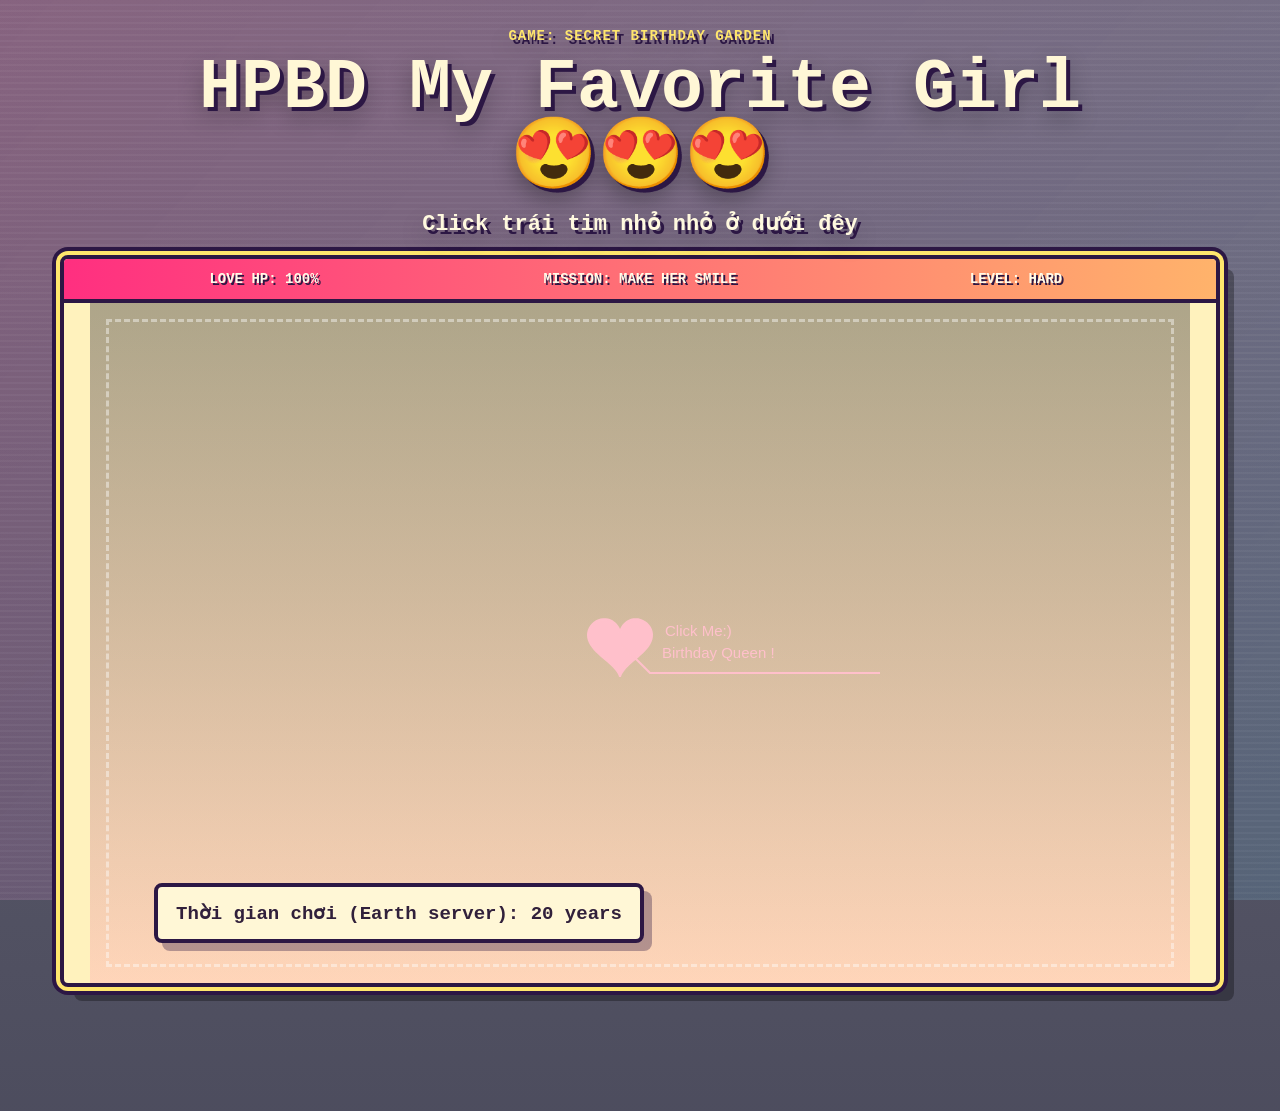
==== index.html @ 940bd0d7 "Initial birthday website" ====
<!doctype html>
<html lang="en">
<head>
    <meta charset="UTF-8">
    <meta name="viewport" content="width=device-width, initial-scale=1.0">
    <title>A Tiny Gift Quest</title>
    <link type="text/css" rel="stylesheet" href="./file/default.css">
    <script type="text/javascript" src="./file/jquery.min.js"></script>
    <script type="text/javascript" src="./file/jscex.min.js"></script>
    <script type="text/javascript" src="./file/jscex-parser.js"></script>
    <script type="text/javascript" src="./file/jscex-jit.js"></script>
    <script type="text/javascript" src="./file/jscex-builderbase.min.js"></script>
    <script type="text/javascript" src="./file/jscex-async.min.js"></script>
    <script type="text/javascript" src="./file/jscex-async-powerpack.min.js"></script>
    <script type="text/javascript" src="./file/functions.js" charset="utf-8"></script>
    <script type="text/javascript" src="./file/love.js" charset="utf-8"></script>
    <script type="text/javascript" src="./file/site.js" charset="utf-8"></script>
</head>
<body class="page-intro">
    <div class="pixel-sky" aria-hidden="true">
        <span></span><span></span><span></span><span></span><span></span>
    </div>

    <main id="main" class="intro-shell">
        <section class="pixel-hero">
            <p class="kicker">Game: Secret Birthday Garden</p>
            <h1>HPBD My Favorite Girl😍😍😍</h1>
            <p class="intro-note">Click trái tim nhỏ nhỏ ở dưới đêy</p>
        </section>

        <div id="error">Your browser needs canvas support to show this birthday surprise.</div>

        <audio autoplay loop preload="auto" id="myAudio">
            <source src="aud.mp3" type="audio/mp3">
        </audio>

        <div class="arcade-frame">
            <div class="frame-top">
                <span>LOVE HP: 100%</span>
                <span>MISSION: MAKE HER SMILE</span>
                <span>LEVEL: HARD</span>
            </div>

            <div id="wrap">
                <div id="text">
                    <div id="code"></div>
                </div>
                <div id="meme-panel" class="meme-panel" aria-live="polite">
                    <p class="meme-label">Iu nhắm</p>
                    <img src="./meme.png" alt="A funny meme demonstration of the birthday message">
                    <p class="meme-missing">Save your meme picture as <strong>meme.png</strong> in this project folder.</p>
                </div>
                <div id="clock-box">
                    <span id="clock">Thời gian chơi (Earth server): 20 years</span>
                </div>
                <canvas id="canvas" width="1100" height="680"></canvas>
            </div>
        </div>

        <a class="pixel-button gift-button" id="next-gift" href="question.html">Nhấn nút này đêy</a>
    </main>

    <script>
    (function() {
        var canvas = $('#canvas');

        if (!canvas[0].getContext) {
            $("#error").show();
            return false;
        }

        var width = canvas.width();
        var height = canvas.height();
        canvas.attr("width", width);
        canvas.attr("height", height);

        var opts = {
            seed: {
                x: width / 2 - 20,
                color: "rgb(190, 26, 37)",
                scale: 2
            },
            branch: [
                [535, 680, 570, 250, 500, 200, 30, 100, [
                    [540, 500, 455, 417, 340, 400, 13, 100, [
                        [450, 435, 434, 430, 394, 395, 2, 40]
                    ]],
                    [550, 445, 600, 356, 680, 345, 12, 100, [
                        [578, 400, 648, 409, 661, 426, 3, 80]
                    ]],
                    [539, 281, 537, 248, 534, 217, 3, 40],
                    [546, 397, 413, 247, 328, 244, 9, 80, [
                        [427, 286, 383, 253, 371, 205, 2, 40],
                        [498, 345, 435, 315, 395, 330, 4, 60]
                    ]],
                    [546, 357, 608, 252, 678, 221, 6, 100, [
                        [590, 293, 646, 277, 648, 271, 2, 80]
                    ]]
                ]]
            ],
            bloom: {
                num: 700,
                width: 1080,
                height: 650
            },
            footer: {
                width: 1200,
                height: 5,
                speed: 10
            }
        };

        var tree = new Tree(canvas[0], width, height, opts);
        var seed = tree.seed;
        var foot = tree.footer;
        var hold = 1;

        $("#meme-panel img").on("load", function() {
            $("#meme-panel").addClass("has-image");
        });

        canvas.click(function(e) {
            playAudio();
            var offset = canvas.offset(), x, y;
            x = e.pageX - offset.left;
            y = e.pageY - offset.top;
            if (seed.hover(x, y)) {
                hold = 0;
                canvas.unbind("click");
                canvas.unbind("mousemove");
                canvas.removeClass('hand');
                $(".intro-note").text("Growing birthday magic...");
            }
        }).mousemove(function(e) {
            var offset = canvas.offset(), x, y;
            x = e.pageX - offset.left;
            y = e.pageY - offset.top;
            canvas.toggleClass('hand', seed.hover(x, y));
        });

        var seedAnimate = eval(Jscex.compile("async", function () {
            seed.draw();
            while (hold) {
                $await(Jscex.Async.sleep(10));
            }
            while (seed.canScale()) {
                seed.scale(0.95);
                $await(Jscex.Async.sleep(10));
            }
            while (seed.canMove()) {
                seed.move(0, 2);
                foot.draw();
                $await(Jscex.Async.sleep(10));
            }
        }));

        var growAnimate = eval(Jscex.compile("async", function () {
            do {
                tree.grow();
                $await(Jscex.Async.sleep(10));
            } while (tree.canGrow());
        }));

        var flowAnimate = eval(Jscex.compile("async", function () {
            do {
                tree.flower(2);
                $await(Jscex.Async.sleep(10));
            } while (tree.canFlower());
        }));

        var moveAnimate = eval(Jscex.compile("async", function () {
            tree.snapshot("p1", 240, 0, 610, 680);
            while (tree.move("p1", 500, 0)) {
                foot.draw();
                $await(Jscex.Async.sleep(10));
            }
            foot.draw();
            tree.snapshot("p2", 500, 0, 610, 680);

            canvas.parent().css("background", "url(" + tree.toDataURL('image/png') + ")");
            canvas.css("background", "#fff4c8");
            $await(Jscex.Async.sleep(300));
            canvas.css("background", "none");
        }));

        var textAnimate = eval(Jscex.compile("async", function () {
            var birthdayLines = [
                "Hế lô Levie aka Anh ngữ Đại Sư cô =)",
                "Bẹn đã tìm thấy phần quà bí mật gòi",
                "Nhân dịp 20 năm nhập cảnh mặt đất",
                "Bẹn trai của Levie aka Lilmilo muốn nói là",
                " 'Cho dù thế giới có quay lưng với bẹn'",
                "'..................'",
                "'Thì tui quay lưng cùng thế giới luôn🤡🤡🤡'"
            ];
            function getTypewriterDuration(html) {
                var progress = 0;
                var ticks = 0;
                while (progress < html.length) {
                    if (html.substr(progress, 1) == "<") {
                        progress = html.indexOf(">", progress) + 1;
                    } else {
                        progress++;
                    }
                    ticks++;
                }
                return ticks * 75 + 450;
            }
            var messageHtml = "<span class=\"say\">" + birthdayLines.join("</span><br><span class=\"say\">") + "</span><br>";
            $("#text").show();
            $("#code").html(messageHtml).show().typewriter();
            $await(Jscex.Async.sleep(getTypewriterDuration(messageHtml)));
            $await(Jscex.Async.sleep(3000));
            $("#meme-panel").addClass("is-visible");
            $await(Jscex.Async.sleep(3500));
            $("#next-gift").addClass("is-visible");
        }));

        var runAsync = eval(Jscex.compile("async", function () {
            $await(seedAnimate());
            $await(growAnimate());
            $await(flowAnimate());
            $await(moveAnimate());
            textAnimate().start();
        }));

        runAsync().start();
    })();
    </script>
</body>
</html>
---- file/default.css ----
:root {
  --ink: #fff7d6;
  --text: #31203b;
  --deep: #151033;
  --night: #080820;
  --pink: #ff5da8;
  --hot-pink: #ff2f80;
  --peach: #ffb36b;
  --mint: #7dffcf;
  --yellow: #ffe66d;
  --blue: #74d7ff;
  --panel: #fff2bd;
  --panel-dark: #ffc45f;
  --border: #2c1744;
  --shadow: rgba(0, 0, 0, 0.32);
}

* {
  box-sizing: border-box;
}

html {
  min-height: 100%;
}

body {
  min-height: 100vh;
  margin: 0;
  color: var(--ink);
  overflow-x: hidden;
  font-family: "Courier New", Courier, monospace;
  background:
    linear-gradient(rgba(8, 8, 32, 0.62), rgba(8, 8, 32, 0.72)),
    url("../img2.png") center / cover fixed no-repeat;
}

body::before {
  position: fixed;
  inset: 0;
  z-index: -2;
  content: "";
  background:
    repeating-linear-gradient(0deg, rgba(255, 255, 255, 0.04) 0 2px, transparent 2px 6px),
    linear-gradient(135deg, rgba(255, 93, 168, 0.22), rgba(116, 215, 255, 0.14));
  pointer-events: none;
}

a {
  color: inherit;
}

img {
  image-rendering: auto;
}

h1,
h2,
p {
  margin-top: 0;
}

#main,
.question-stage,
.prize-stage {
  position: relative;
  z-index: 1;
  width: 100%;
  min-height: 100vh;
  padding: 28px 18px 44px;
}

.pixel-sky {
  position: fixed;
  inset: 0;
  z-index: 0;
  overflow: hidden;
  pointer-events: none;
}

.pixel-sky span {
  position: absolute;
  width: 14px;
  height: 14px;
  background: var(--yellow);
  box-shadow: 14px 0 var(--yellow), 28px 0 transparent, 0 14px transparent, 14px 14px var(--yellow);
  animation: pixelFloat 9s linear infinite;
}

.pixel-sky span:nth-child(1) {
  left: 8%;
  top: 74%;
  background: var(--pink);
  box-shadow: 14px 0 var(--pink), 0 14px var(--pink), 14px 14px var(--pink);
}

.pixel-sky span:nth-child(2) {
  left: 24%;
  top: 84%;
  animation-duration: 12s;
}

.pixel-sky span:nth-child(3) {
  left: 52%;
  top: 78%;
  background: var(--mint);
  box-shadow: 14px 0 var(--mint), 0 14px var(--mint), 14px 14px var(--mint);
  animation-delay: 2s;
}

.pixel-sky span:nth-child(4) {
  left: 76%;
  top: 88%;
  background: var(--blue);
  box-shadow: 14px 0 var(--blue), 0 14px var(--blue), 14px 14px var(--blue);
  animation-delay: 4s;
  animation-duration: 10s;
}

.pixel-sky span:nth-child(5) {
  left: 91%;
  top: 72%;
  background: var(--peach);
  box-shadow: 14px 0 var(--peach), 0 14px var(--peach), 14px 14px var(--peach);
  animation-delay: 1s;
  animation-duration: 13s;
}

.pixel-hero {
  width: min(920px, 100%);
  margin: 0 auto 14px;
  text-align: center;
  text-shadow: 4px 4px 0 var(--border), 0 10px 24px var(--shadow);
}

.pixel-hero h1 {
  transition: transform 160ms steps(2), text-shadow 160ms steps(2);
}

.pixel-hero:hover h1 {
  transform: translateY(-2px);
  text-shadow: 5px 5px 0 var(--border), 0 12px 0 rgba(255, 47, 128, 0.24);
}

.kicker {
  margin-bottom: 10px;
  color: var(--yellow);
  font-size: 14px;
  font-weight: 700;
  letter-spacing: 1px;
  text-transform: uppercase;
}

.pixel-hero h1,
.pixel-window h1 {
  margin-bottom: 14px;
  font-size: clamp(34px, 6vw, 70px);
  line-height: 1;
  letter-spacing: 0;
}

.intro-note,
.survey-copy {
  margin-bottom: 0;
  color: #fff9df;
  font-size: clamp(16px, 2vw, 22px);
  font-weight: 700;
  line-height: 1.5;
}

.arcade-frame,
.pixel-window {
  width: min(1160px, 100%);
  margin: 0 auto;
  border: 4px solid var(--border);
  border-radius: 8px;
  background: var(--panel);
  color: var(--text);
  box-shadow:
    0 0 0 4px var(--yellow),
    0 0 0 8px var(--border),
    14px 14px 0 rgba(0, 0, 0, 0.3);
}

.arcade-frame {
  overflow-x: auto;
  transition: transform 160ms steps(2), box-shadow 160ms steps(2);
}

.arcade-frame:hover {
  transform: translate(-2px, -2px);
  box-shadow:
    0 0 0 4px var(--yellow),
    0 0 0 8px var(--border),
    18px 18px 0 rgba(0, 0, 0, 0.34);
}

.frame-top {
  display: grid;
  grid-template-columns: repeat(3, 1fr);
  gap: 8px;
  padding: 12px 16px;
  border-bottom: 4px solid var(--border);
  background: linear-gradient(90deg, var(--hot-pink), var(--peach));
  color: #fffbe9;
  font-size: 14px;
  font-weight: 700;
  text-align: center;
  text-shadow: 2px 2px 0 var(--border);
}

#wrap {
  position: relative;
  width: 1100px;
  height: 680px;
  margin: 0 auto;
  overflow: hidden;
  background:
    linear-gradient(rgba(8, 8, 32, 0.18), rgba(255, 93, 168, 0.1)),
    url("../img.png") center / cover no-repeat;
}

#wrap::after {
  position: absolute;
  inset: 16px;
  z-index: 2;
  content: "";
  border: 3px dashed rgba(255, 255, 255, 0.42);
  pointer-events: none;
}

#text {
  position: absolute;
  z-index: 4;
  display: none;
  left: 70px;
  top: 56px;
  width: 365px;
  min-height: 310px;
  padding: 22px;
  border: 4px solid var(--border);
  border-radius: 8px;
  background: #ffeeb3;
  box-shadow: 8px 8px 0 rgba(44, 23, 68, 0.35);
}

#code {
  display: none;
  color: var(--text);
  font-size: 19px;
  font-weight: 700;
  line-height: 1.65;
}

.meme-panel {
  position: absolute;
  z-index: 5;
  right: 58px;
  top: 48px;
  display: none;
  width: 470px;
  max-height: 560px;
  padding: 14px;
  border: 4px solid var(--border);
  border-radius: 8px;
  background: #fff9dd;
  box-shadow: 8px 8px 0 rgba(44, 23, 68, 0.35);
  transform: translateY(18px) scale(0.96);
  transition: transform 160ms steps(2), box-shadow 160ms steps(2);
}

.meme-panel.is-visible {
  display: block;
  animation: memePop 650ms steps(4) both;
}

.meme-panel.is-visible:hover {
  transform: translateY(-4px) rotate(1deg);
  box-shadow: 12px 12px 0 rgba(44, 23, 68, 0.35);
}

.meme-label {
  margin: 0 0 10px;
  color: var(--hot-pink);
  font-size: 14px;
  font-weight: 700;
  letter-spacing: 1px;
  text-align: center;
  text-transform: uppercase;
}

.meme-panel img {
  display: block;
  width: 100%;
  max-height: 490px;
  object-fit: contain;
  image-rendering: auto;
  border: 3px dashed rgba(44, 23, 68, 0.32);
  border-radius: 6px;
  background: #fff;
}

.meme-panel:not(.has-image) img {
  display: none;
}

.meme-missing {
  margin: 0;
  padding: 28px 18px;
  border: 3px dashed rgba(44, 23, 68, 0.32);
  border-radius: 6px;
  background: #fff;
  color: var(--text);
  font-size: 16px;
  font-weight: 700;
  line-height: 1.5;
  text-align: center;
}

.meme-panel.has-image .meme-missing {
  display: none;
}

#clock-box {
  position: absolute;
  z-index: 4;
  left: 64px;
  bottom: 40px;
  display: block;
  max-width: 520px;
  padding: 14px 18px;
  border: 4px solid var(--border);
  border-radius: 8px;
  background: #fff7d6;
  color: var(--text);
  box-shadow: 8px 8px 0 rgba(44, 23, 68, 0.35);
  font-size: 19px;
  font-weight: 700;
}

#clock .digit {
  color: var(--hot-pink);
  font-size: 38px;
}

#canvas {
  position: relative;
  z-index: 1;
  display: block;
  width: 1100px;
  height: 680px;
  background:
    linear-gradient(rgba(8, 8, 32, 0.18), rgba(255, 93, 168, 0.1)),
    url("../img.png") center / cover no-repeat;
}

#error {
  display: none;
  width: min(680px, 100%);
  margin: 18px auto;
  padding: 14px;
  border: 4px solid var(--border);
  border-radius: 8px;
  background: var(--hot-pink);
  color: #fff;
  text-align: center;
}

.hand {
  cursor: pointer;
}

.say {
  display: inline-block;
  margin-left: 0;
}

.space {
  margin-right: 150px;
}

#message-box {
  position: absolute;
  margin-top: 450px;
  font-family: "Courier New", Courier, monospace;
  font-size: 25px;
}

.pixel-button {
  display: inline-flex;
  align-items: center;
  justify-content: center;
  min-width: 160px;
  min-height: 52px;
  border: 4px solid var(--border);
  border-radius: 8px;
  padding: 10px 18px;
  color: #fffbe9;
  background: var(--hot-pink);
  box-shadow: 0 6px 0 var(--border), 8px 8px 0 rgba(0, 0, 0, 0.2);
  cursor: pointer;
  font-family: "Courier New", Courier, monospace;
  font-size: 18px;
  font-weight: 700;
  text-align: center;
  text-decoration: none;
  text-transform: uppercase;
  position: relative;
  overflow: hidden;
  transition: transform 120ms ease, box-shadow 120ms ease, background 120ms ease;
}

.pixel-button::after {
  position: absolute;
  top: 0;
  left: -38%;
  width: 26%;
  height: 100%;
  content: "";
  background: rgba(255, 255, 255, 0.38);
  transform: skewX(-18deg);
}

.pixel-button:hover {
  background: #ff76b8;
  transform: translateY(-2px);
  box-shadow: 0 8px 0 var(--border), 10px 10px 0 rgba(0, 0, 0, 0.2);
}

.pixel-button:hover::after {
  animation: pixelShine 520ms steps(4) both;
}

.pixel-button:active {
  transform: translateY(4px);
  box-shadow: 0 2px 0 var(--border), 5px 5px 0 rgba(0, 0, 0, 0.2);
}

.gift-button {
  display: flex;
  width: fit-content;
  margin: 28px auto 0;
  opacity: 0;
  pointer-events: none;
  transform: translateY(12px);
}

.gift-button.is-visible {
  opacity: 1;
  pointer-events: auto;
  animation: buttonPop 700ms steps(4) both;
}

.question-stage,
.prize-stage {
  display: grid;
  place-items: center;
}

.pixel-window {
  position: relative;
  width: min(920px, 100%);
  padding: clamp(24px, 5vw, 52px);
  text-align: center;
  transition: transform 160ms steps(2), box-shadow 160ms steps(2);
}

.pixel-window:hover {
  transform: translate(-2px, -2px);
  box-shadow:
    0 0 0 4px var(--yellow),
    0 0 0 8px var(--border),
    18px 18px 0 rgba(0, 0, 0, 0.32);
}

.pixel-window::before {
  position: absolute;
  inset: 12px;
  content: "";
  border: 3px dashed rgba(44, 23, 68, 0.25);
  pointer-events: none;
}

.survey-window,
.win-window {
  background:
    linear-gradient(rgba(255, 255, 255, 0.24), rgba(255, 255, 255, 0)),
    var(--panel);
}

.survey-window .kicker {
  color: #c69200;
}

.survey-window h1,
.win-window h1 {
  color: var(--hot-pink);
  text-shadow: 3px 3px 0 #fff, 6px 6px 0 rgba(44, 23, 68, 0.18);
}

.survey-copy {
  color: var(--text);
}

.choice-zone {
  position: relative;
  width: min(680px, 100%);
  min-height: 260px;
  margin: 32px auto 22px;
  border: 4px solid var(--border);
  border-radius: 8px;
  background:
    linear-gradient(90deg, rgba(255, 93, 168, 0.16), rgba(116, 215, 255, 0.2)),
    #fff9dd;
  overflow: visible;
}

.yes-button,
.no-button {
  position: absolute;
  top: 102px;
}

.yes-button {
  left: max(24px, 18%);
  background: #20c997;
}

.yes-button:hover {
  background: #36e2b1;
}

.no-button {
  right: max(24px, 18%);
  background: #f03e3e;
}

.no-button.is-runaway {
  position: fixed;
  z-index: 50;
  right: auto;
  transition: left 80ms steps(2), top 80ms steps(2), transform 80ms steps(2), background 120ms ease;
  will-change: left, top, transform;
}

.tiny-note {
  margin: 0;
  color: var(--border);
  font-size: 15px;
  font-weight: 700;
}

.reward-grid {
  display: grid;
  grid-template-columns: repeat(2, minmax(0, 1fr));
  gap: 18px;
  margin: 28px 0;
}

.pixel-card,
.certificate {
  border: 4px solid var(--border);
  border-radius: 8px;
  background: #fff9dd;
  box-shadow: 8px 8px 0 rgba(44, 23, 68, 0.22);
}

.pixel-card {
  padding: 22px;
  text-align: left;
  transition: transform 160ms steps(2), box-shadow 160ms steps(2);
}

.pixel-card:hover,
.certificate:hover {
  transform: translateY(-4px);
  box-shadow: 10px 12px 0 rgba(44, 23, 68, 0.26);
}

.card-label,
.cert-small {
  display: block;
  margin-bottom: 10px;
  color: var(--hot-pink);
  font-size: 13px;
  font-weight: 700;
  letter-spacing: 1px;
  text-transform: uppercase;
}

.pixel-card strong {
  display: block;
  margin-bottom: 12px;
  color: var(--border);
  font-size: clamp(28px, 5vw, 44px);
  line-height: 1;
}

.pixel-card p,
.certificate p {
  margin-bottom: 0;
  color: var(--text);
  font-size: 16px;
  font-weight: 700;
  line-height: 1.5;
}

.cash-card {
  background: linear-gradient(135deg, #dbfff4, #fff9dd);
}

.ticket-card {
  background:
    linear-gradient(90deg, transparent 0 12px, rgba(44, 23, 68, 0.09) 12px 16px, transparent 16px 28px),
    #fff3b0;
}

.certificate {
  padding: 10px;
  background: #fff5c7;
  transition: transform 160ms steps(2), box-shadow 160ms steps(2);
}

.certificate-border {
  padding: clamp(22px, 4vw, 36px);
  border: 3px dashed var(--border);
  border-radius: 6px;
}

.certificate h2 {
  margin-bottom: 14px;
  color: var(--hot-pink);
  font-size: clamp(28px, 5vw, 50px);
  line-height: 1;
  text-shadow: 3px 3px 0 #fff;
}

.cert-footer {
  display: flex;
  justify-content: space-between;
  gap: 12px;
  margin-top: 24px;
  color: var(--border);
  font-size: 15px;
  font-weight: 700;
}

.prize-actions {
  display: flex;
  flex-wrap: wrap;
  justify-content: center;
  gap: 16px;
  margin-top: 26px;
}

.restart-button,
.download-button {
  margin-top: 0;
}

.download-button {
  background: #20c997;
}

.download-button:hover {
  background: #36e2b1;
}

.restart-button {
  background: #6c63ff;
}

@keyframes pixelFloat {
  from {
    transform: translate3d(0, 0, 0);
    opacity: 0;
  }

  15% {
    opacity: 0.9;
  }

  to {
    transform: translate3d(28px, -110vh, 0);
    opacity: 0;
  }
}

@keyframes buttonPop {
  from {
    opacity: 0;
    transform: translateY(18px) scale(0.9);
  }

  to {
    opacity: 1;
    transform: translateY(0) scale(1);
  }
}

@keyframes memePop {
  from {
    opacity: 0;
    transform: translateY(18px) scale(0.96);
  }

  to {
    opacity: 1;
    transform: translateY(0) scale(1);
  }
}

@keyframes pixelShine {
  from {
    left: -38%;
  }

  to {
    left: 120%;
  }
}

@media (max-width: 760px) {
  #main,
  .question-stage,
  .prize-stage {
    padding: 18px 10px 30px;
  }

  .frame-top {
    grid-template-columns: 1fr;
    font-size: 13px;
  }

  .arcade-frame {
    width: 100%;
  }

  #wrap {
    margin-left: 0;
  }

  .meme-panel {
    left: 24px;
    right: auto;
    top: 360px;
    width: 430px;
  }

  .pixel-window {
    padding: 22px 14px;
  }

  .choice-zone {
    min-height: 300px;
  }

  .yes-button {
    left: 18px;
    top: 82px;
  }

  .no-button {
    right: 18px;
    top: 182px;
  }

  .reward-grid {
    grid-template-columns: 1fr;
  }

  .cert-footer {
    display: block;
  }

  .cert-footer span {
    display: block;
    margin-top: 8px;
  }
}

@media (max-width: 480px) {
  #main,
  .question-stage,
  .prize-stage {
    padding: 14px 8px 26px;
  }

  .pixel-hero h1,
  .pixel-window h1 {
    font-size: clamp(30px, 12vw, 46px);
  }

  .intro-note,
  .survey-copy {
    font-size: 15px;
  }

  .pixel-window {
    padding: 18px 12px;
  }

  .pixel-button {
    min-width: 132px;
    min-height: 48px;
    padding: 8px 12px;
    font-size: 15px;
  }

  .choice-zone {
    min-height: 280px;
    margin: 24px auto 18px;
  }
}

@media (prefers-reduced-motion: reduce) {
  *,
  *::before,
  *::after {
    animation-duration: 0.01ms !important;
    animation-iteration-count: 1 !important;
    scroll-behavior: auto !important;
    transition-duration: 0.01ms !important;
  }
}
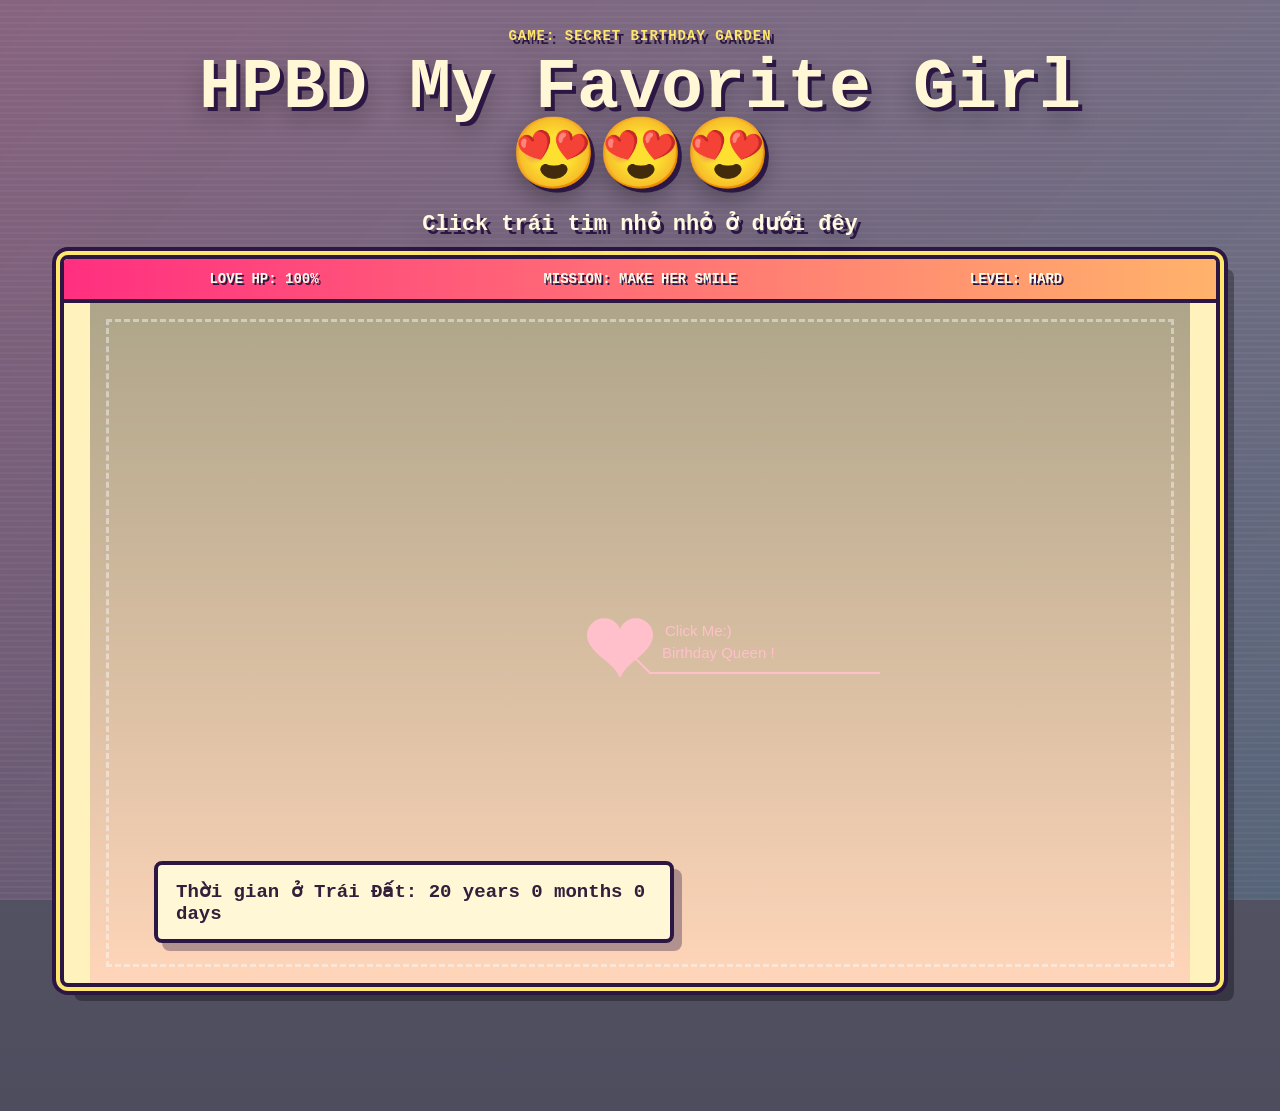
==== commit c716063d: "Update website" ====
--- a/index.html
+++ b/index.html
@@ -51,7 +51,7 @@
                     <p class="meme-missing">Save your meme picture as <strong>meme.png</strong> in this project folder.</p>
                 </div>
                 <div id="clock-box">
-                    <span id="clock">Thời gian chơi (Earth server): 20 years</span>
+                    <span id="clock">Thời gian ở Trái Đất: 20 years 0 months 0 days</span>
                 </div>
                 <canvas id="canvas" width="1100" height="680"></canvas>
             </div>
@@ -191,7 +191,8 @@
                 "Bẹn trai của Levie aka Lilmilo muốn nói là",
                 " 'Cho dù thế giới có quay lưng với bẹn'",
                 "'..................'",
-                "'Thì tui quay lưng cùng thế giới luôn🤡🤡🤡'"
+                "'Thì tui sẽ quay lưng cùng thế giới🤡🤡🤡'",
+                "--------quote of the day--",
             ];
             function getTypewriterDuration(html) {
                 var progress = 0;
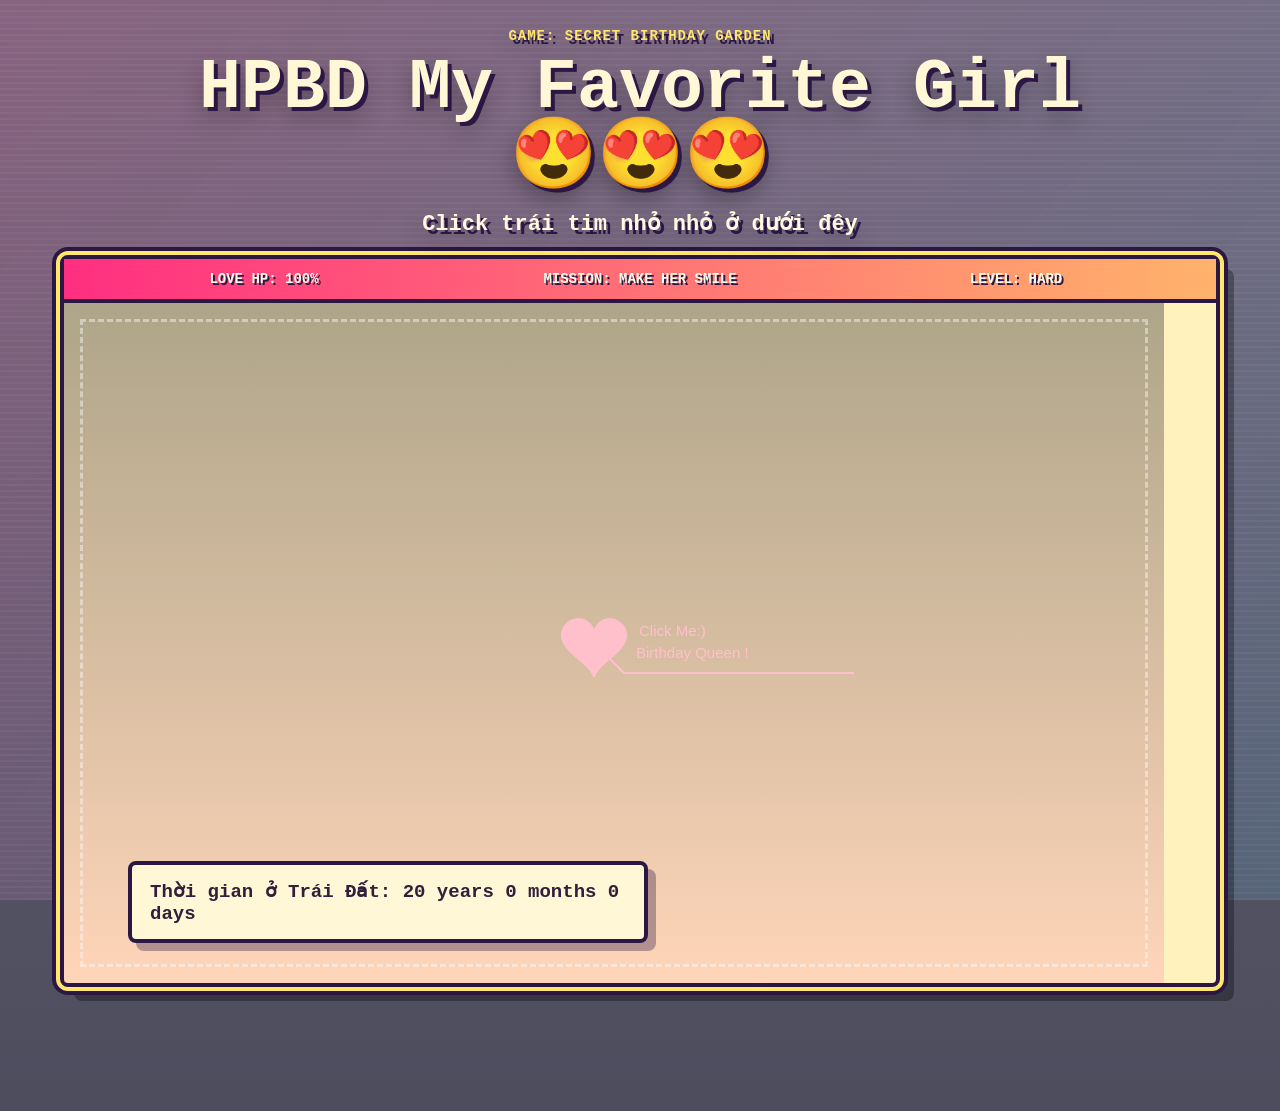
==== commit 4aee7afc: "Improve responsive layout and lower audio volume" ====
--- a/index.html
+++ b/index.html
@@ -3,7 +3,7 @@
 <head>
     <meta charset="UTF-8">
     <meta name="viewport" content="width=device-width, initial-scale=1.0">
-    <title>A Tiny Gift Quest</title>
+    <title>🎂🎂🎂</title>
     <link type="text/css" rel="stylesheet" href="./file/default.css">
     <script type="text/javascript" src="./file/jquery.min.js"></script>
     <script type="text/javascript" src="./file/jscex.min.js"></script>
@@ -41,6 +41,7 @@
                 <span>LEVEL: HARD</span>
             </div>
 
+            <div class="playfield-viewport">
             <div id="wrap">
                 <div id="text">
                     <div id="code"></div>
@@ -54,6 +55,7 @@
                     <span id="clock">Thời gian ở Trái Đất: 20 years 0 months 0 days</span>
                 </div>
                 <canvas id="canvas" width="1100" height="680"></canvas>
+            </div>
             </div>
         </div>
 
@@ -115,16 +117,22 @@
         var foot = tree.footer;
         var hold = 1;
 
+        function getCanvasPoint(e) {
+            var rect = canvas[0].getBoundingClientRect();
+            return {
+                x: (e.clientX - rect.left) * (canvas[0].width / rect.width),
+                y: (e.clientY - rect.top) * (canvas[0].height / rect.height)
+            };
+        }
+
         $("#meme-panel img").on("load", function() {
             $("#meme-panel").addClass("has-image");
         });
 
         canvas.click(function(e) {
             playAudio();
-            var offset = canvas.offset(), x, y;
-            x = e.pageX - offset.left;
-            y = e.pageY - offset.top;
-            if (seed.hover(x, y)) {
+            var point = getCanvasPoint(e);
+            if (seed.hover(point.x, point.y)) {
                 hold = 0;
                 canvas.unbind("click");
                 canvas.unbind("mousemove");
@@ -132,10 +140,8 @@
                 $(".intro-note").text("Growing birthday magic...");
             }
         }).mousemove(function(e) {
-            var offset = canvas.offset(), x, y;
-            x = e.pageX - offset.left;
-            y = e.pageY - offset.top;
-            canvas.toggleClass('hand', seed.hover(x, y));
+            var point = getCanvasPoint(e);
+            canvas.toggleClass('hand', seed.hover(point.x, point.y));
         });
 
         var seedAnimate = eval(Jscex.compile("async", function () {
--- a/file/default.css
+++ b/file/default.css
@@ -59,6 +59,15 @@
   margin-top: 0;
 }
 
+h1,
+h2,
+p,
+strong,
+span {
+  overflow-wrap: anywhere;
+  word-break: break-word;
+}
+
 #main,
 .question-stage,
 .prize-stage {
@@ -126,7 +135,8 @@
 }
 
 .pixel-hero {
-  width: min(920px, 100%);
+  width: calc(100vw - 52px);
+  max-width: 920px;
   margin: 0 auto 14px;
   text-align: center;
   text-shadow: 4px 4px 0 var(--border), 0 10px 24px var(--shadow);
@@ -169,7 +179,8 @@
 
 .arcade-frame,
 .pixel-window {
-  width: min(1160px, 100%);
+  width: calc(100vw - 52px);
+  max-width: 1160px;
   margin: 0 auto;
   border: 4px solid var(--border);
   border-radius: 8px;
@@ -182,7 +193,7 @@
 }
 
 .arcade-frame {
-  overflow-x: auto;
+  overflow: visible;
   transition: transform 160ms steps(2), box-shadow 160ms steps(2);
 }
 
@@ -212,11 +223,21 @@
   position: relative;
   width: 1100px;
   height: 680px;
-  margin: 0 auto;
+  margin: 0;
   overflow: hidden;
+  transform: scale(var(--playfield-scale, 1));
+  transform-origin: top left;
   background:
     linear-gradient(rgba(8, 8, 32, 0.18), rgba(255, 93, 168, 0.1)),
     url("../img.png") center / cover no-repeat;
+}
+
+.playfield-viewport {
+  --playfield-scale: min(1, calc((100vw - 72px) / 1100));
+  width: calc(1100px * var(--playfield-scale));
+  height: calc(680px * var(--playfield-scale));
+  margin: 0 auto;
+  overflow: hidden;
 }
 
 #wrap::after {
@@ -458,7 +479,9 @@
 
 .pixel-window {
   position: relative;
-  width: min(920px, 100%);
+  width: calc(100vw - 52px);
+  max-width: 920px;
+  min-width: 0;
   padding: clamp(24px, 5vw, 52px);
   text-align: center;
   transition: transform 160ms steps(2), box-shadow 160ms steps(2);
@@ -504,6 +527,7 @@
 .choice-zone {
   position: relative;
   width: min(680px, 100%);
+  min-width: 0;
   min-height: 260px;
   margin: 32px auto 22px;
   border: 4px solid var(--border);
@@ -558,6 +582,7 @@
 
 .pixel-card,
 .certificate {
+  min-width: 0;
   border: 4px solid var(--border);
   border-radius: 8px;
   background: #fff9dd;
@@ -593,6 +618,7 @@
   color: var(--border);
   font-size: clamp(28px, 5vw, 44px);
   line-height: 1;
+  overflow-wrap: anywhere;
 }
 
 .pixel-card p,
@@ -720,6 +746,10 @@
 }
 
 @media (max-width: 760px) {
+  body {
+    background-attachment: scroll;
+  }
+
   #main,
   .question-stage,
   .prize-stage {
@@ -733,21 +763,22 @@
 
   .arcade-frame {
     width: 100%;
-  }
-
-  #wrap {
-    margin-left: 0;
-  }
-
-  .meme-panel {
-    left: 24px;
-    right: auto;
-    top: 360px;
-    width: 430px;
+    box-shadow:
+      0 0 0 3px var(--yellow),
+      0 0 0 6px var(--border),
+      8px 8px 0 rgba(0, 0, 0, 0.3);
+  }
+
+  .playfield-viewport {
+    --playfield-scale: min(1, calc((100vw - 72px) / 1100));
   }
 
   .pixel-window {
     padding: 22px 14px;
+    box-shadow:
+      0 0 0 3px var(--yellow),
+      0 0 0 6px var(--border),
+      8px 8px 0 rgba(0, 0, 0, 0.3);
   }
 
   .choice-zone {
@@ -787,16 +818,22 @@
 
   .pixel-hero h1,
   .pixel-window h1 {
-    font-size: clamp(30px, 12vw, 46px);
+    font-size: clamp(24px, 7vw, 30px);
   }
 
   .intro-note,
   .survey-copy {
-    font-size: 15px;
+    font-size: 14px;
   }
 
   .pixel-window {
     padding: 18px 12px;
+    width: calc(100vw - 84px);
+    max-width: calc(100vw - 84px);
+  }
+
+  .playfield-viewport {
+    --playfield-scale: min(1, calc((100vw - 84px) / 1100));
   }
 
   .pixel-button {
@@ -804,6 +841,36 @@
     min-height: 48px;
     padding: 8px 12px;
     font-size: 15px;
+  }
+
+  .pixel-card strong {
+    font-size: clamp(22px, 7vw, 27px);
+  }
+
+  .certificate h2 {
+    font-size: clamp(23px, 7vw, 28px);
+  }
+
+  .certificate-border {
+    padding: 16px 10px;
+  }
+
+  .pixel-card {
+    padding: 16px;
+  }
+
+  .pixel-card p,
+  .certificate p {
+    font-size: 14px;
+  }
+
+  .card-label,
+  .cert-small {
+    font-size: 12px;
+  }
+
+  .cert-footer {
+    font-size: 13px;
   }
 
   .choice-zone {
